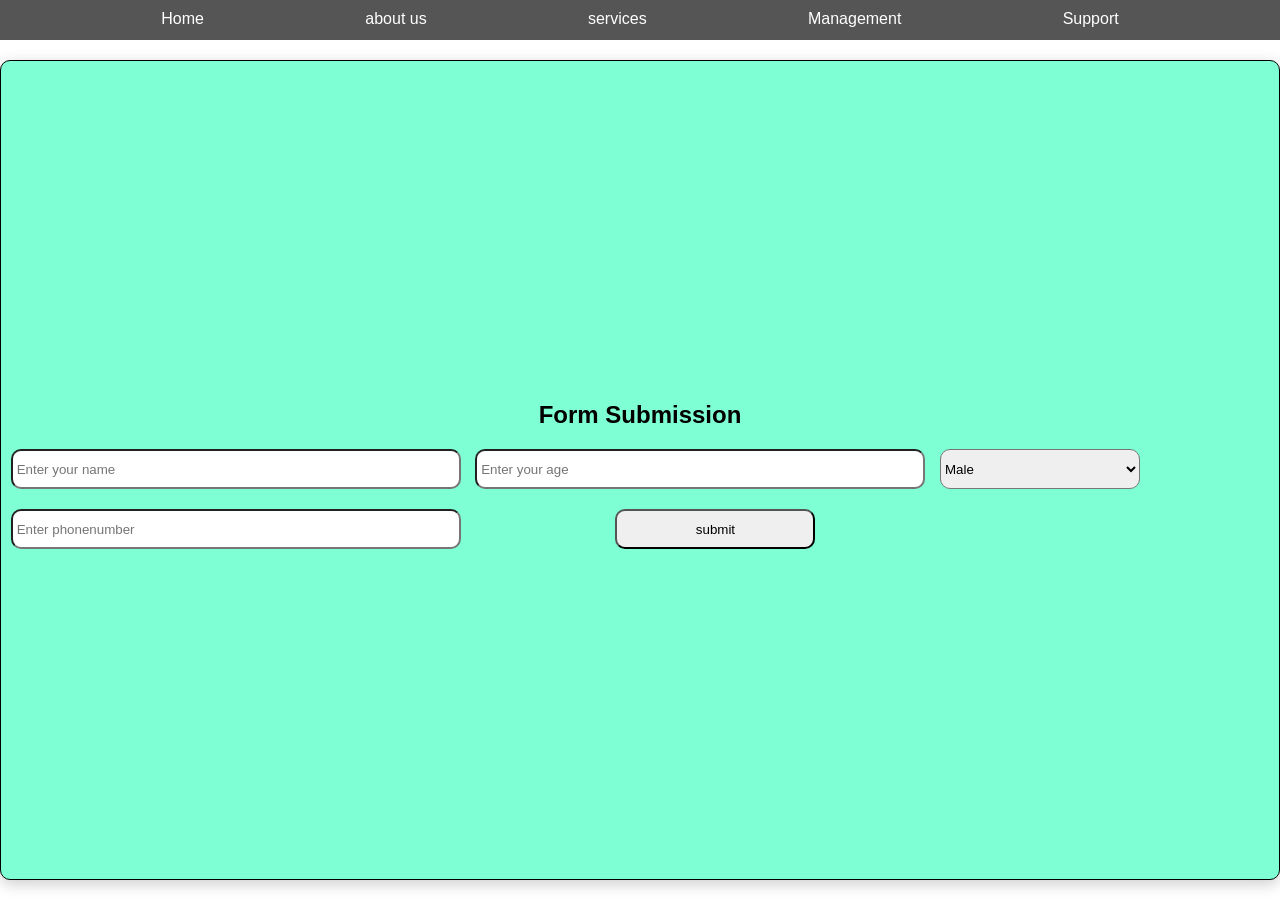
==== index.html @ 63bc832a "Initial commit" ====
<!DOCTYPE html>
<html lang="en">
<head>
    <meta charset="UTF-8">
    <meta name="viewport" content="width=device-width, initial-scale=1.0">
    <title>Auto hide alert after seconds</title>
    <style>
       *
        {
        box-sizing:border-box;
          padding:0;
          margin:0;
        }

        body
           {
           min-height:100vh;
          font-family:Arial, sans-serif;
           }
         .main
{
    display:flex;
    flex-direction:column;
    align-items:center;
     
}

.form
{
    display:flex;
    justify-content:center;
    align-items:center;
    height:calc(100vh - 80px);
    border:1px solid black;
    margin-top: 20px;
    margin-bottom: 20px;
    border-radius: 10px;
    background-color: aquamarine;
    box-shadow: 0px 4px 15px rgba(0,0,0,0.2);
}
    .form
{
    transition: 0.3s;
}

.form:hover
{
    transform: translateY(-5px);
    box-shadow: 0px 10px 25px rgba(0,0,0,0.3);
}
        .navbar
        {
            width: 100%;
            display:flex;
            justify-content:space-evenly;
            align-content: center;
            background-color: #555;
            color:white;
            height:40px;
            
        }
        .navbar a{
            color: white;
             text-decoration: none;
             margin-top:10px;
        }
        input{
            margin-left: 10px;
            margin-top:20px;
            width:450px;
            height:40px;
            color:black;
            border-radius: 10px;
           
           
        }
        input::placeholder{
         text-align:left;
       }
        select{
             margin-top: 10px;
             margin-left: 10px;
             height: 40px;
             width:200px;
              border-radius: 10px;
        }
        input[type='submit']
        {
            width:200px;
            margin-left:150px;
             border-radius: 10px;
             
        }
        
      input[type='submit']:hover{
    cursor:pointer;
    opacity:0.9;
}
        .heading{
        text-align:center;
       margin-top:10px;
}
        .success-alert{
    width:500px;
    padding:15px 20px;
    background:#e8f5e9;
    border:1px solid #4caf50;
    border-radius:8px;
    color:#2e7d32;
    display:none;
    justify-content:space-between;
    align-items:center;
    margin:20px auto;
}

.close-btn{
    cursor:pointer;
    font-size:18px;
    font-weight:bold;
}
    </style>
</head>
<body>
    <div class="main">
        <div class="navbar">
            <a href="#">Home</a>
            <a href="#">about us</a>
            <a href="#">services</a>
            <a href="#">Management</a>
            <a href="#">Support</a>
        </div>

        <div class="success-alert">
        <span>✔ Success! Your form has been submitted.</span>
      <span class="close-btn">✖</span>
</div>
        <div class="form">
            <form>
                <h2 class="heading">Form Submission</h2>
                <input type="text" placeholder=" Enter your name">
                <input type="text" placeholder=" Enter your age">
                <select>
                    <option value="male">Male</option>
                    <option value="female">Female</option>
                    <option value="others">others</option>
                </select>
                <input type="number" placeholder=" Enter phonenumber">
                <input type="submit" value="submit" id="submit">
            </form>
        </div>
    </div>
    




    <script src="script.js"></script>
</body>
</html>
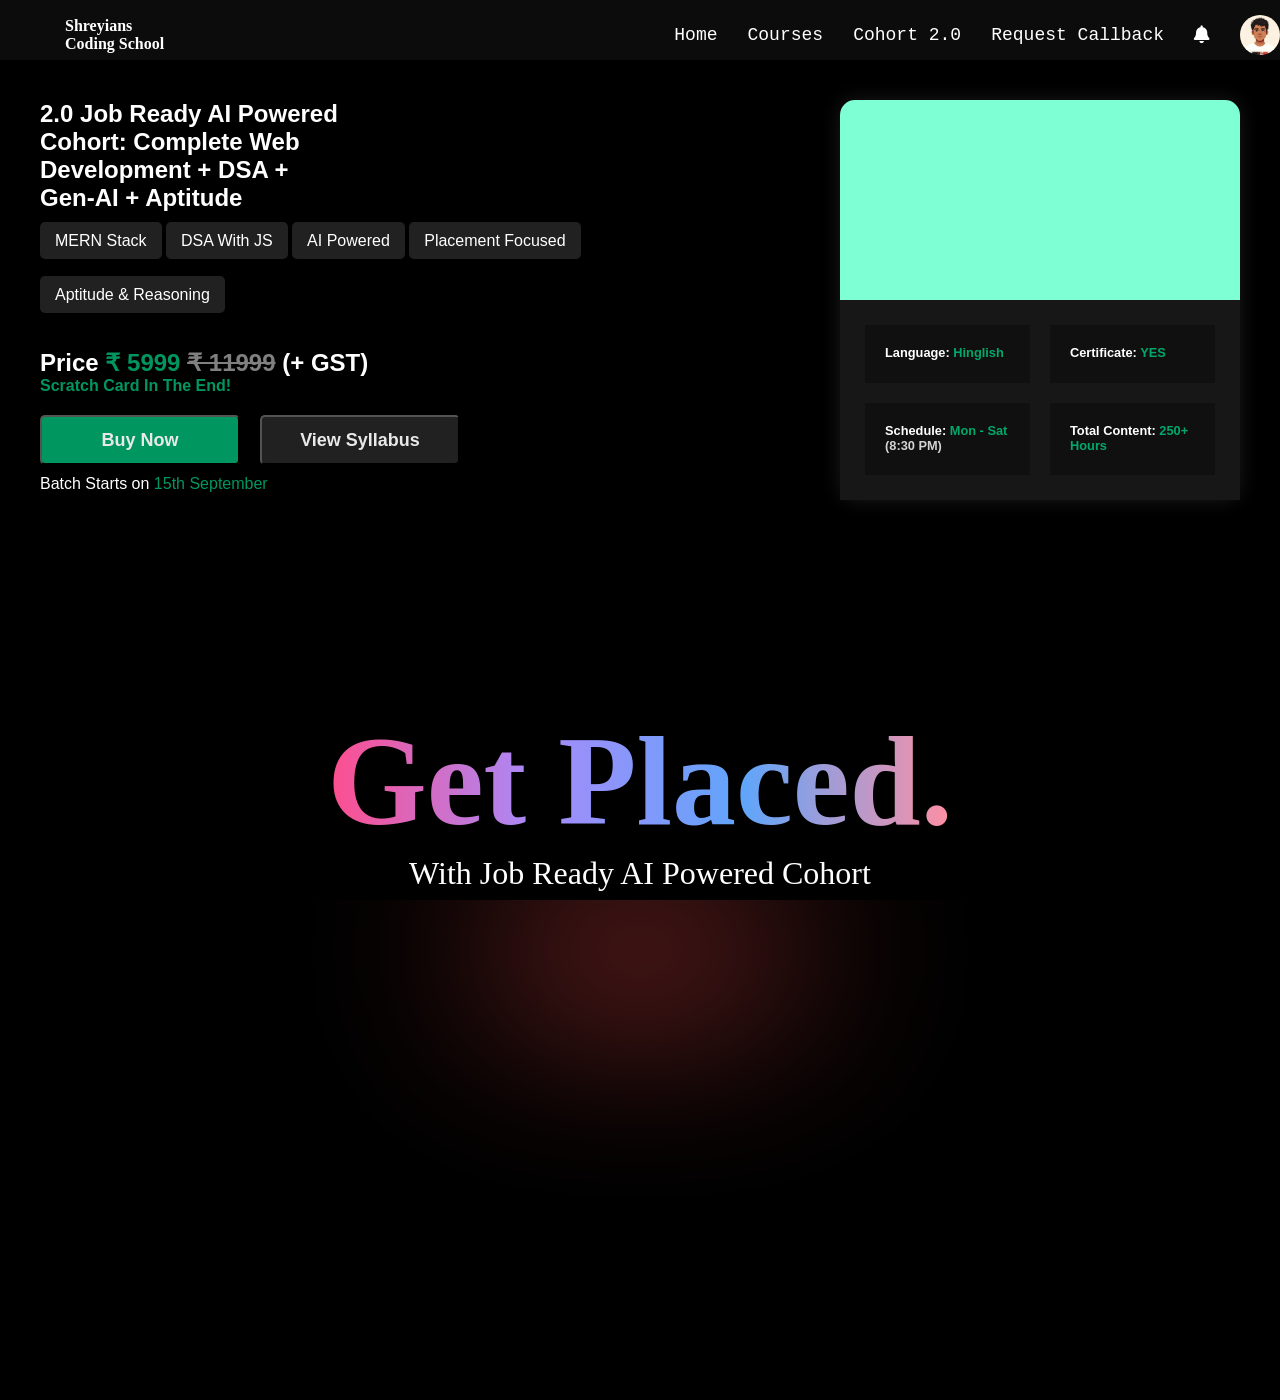
==== commit ecf961e6: "Add Snake Game project" ====
--- a/index.html
+++ b/index.html
@@ -3,157 +3,106 @@
 <head>
     <meta charset="UTF-8">
     <meta name="viewport" content="width=device-width, initial-scale=1.0">
-    <title>Auto hide alert after seconds</title>
-    <style>
-       *
-        {
-        box-sizing:border-box;
-          padding:0;
-          margin:0;
-        }
-
-        body
-           {
-           min-height:100vh;
-          font-family:Arial, sans-serif;
-           }
-         .main
-{
-    display:flex;
-    flex-direction:column;
-    align-items:center;
-     
-}
-
-.form
-{
-    display:flex;
-    justify-content:center;
-    align-items:center;
-    height:calc(100vh - 80px);
-    border:1px solid black;
-    margin-top: 20px;
-    margin-bottom: 20px;
-    border-radius: 10px;
-    background-color: aquamarine;
-    box-shadow: 0px 4px 15px rgba(0,0,0,0.2);
-}
-    .form
-{
-    transition: 0.3s;
-}
-
-.form:hover
-{
-    transform: translateY(-5px);
-    box-shadow: 0px 10px 25px rgba(0,0,0,0.3);
-}
-        .navbar
-        {
-            width: 100%;
-            display:flex;
-            justify-content:space-evenly;
-            align-content: center;
-            background-color: #555;
-            color:white;
-            height:40px;
-            
-        }
-        .navbar a{
-            color: white;
-             text-decoration: none;
-             margin-top:10px;
-        }
-        input{
-            margin-left: 10px;
-            margin-top:20px;
-            width:450px;
-            height:40px;
-            color:black;
-            border-radius: 10px;
-           
-           
-        }
-        input::placeholder{
-         text-align:left;
-       }
-        select{
-             margin-top: 10px;
-             margin-left: 10px;
-             height: 40px;
-             width:200px;
-              border-radius: 10px;
-        }
-        input[type='submit']
-        {
-            width:200px;
-            margin-left:150px;
-             border-radius: 10px;
-             
-        }
-        
-      input[type='submit']:hover{
-    cursor:pointer;
-    opacity:0.9;
-}
-        .heading{
-        text-align:center;
-       margin-top:10px;
-}
-        .success-alert{
-    width:500px;
-    padding:15px 20px;
-    background:#e8f5e9;
-    border:1px solid #4caf50;
-    border-radius:8px;
-    color:#2e7d32;
-    display:none;
-    justify-content:space-between;
-    align-items:center;
-    margin:20px auto;
-}
-
-.close-btn{
-    cursor:pointer;
-    font-size:18px;
-    font-weight:bold;
-}
-    </style>
+    <title>Document</title>
+    <link rel="stylesheet" href="style.css">
+    <link rel="stylesheet" href="https://cdnjs.cloudflare.com/ajax/libs/font-awesome/6.7.2/css/all.min.css">
 </head>
 <body>
-    <div class="main">
-        <div class="navbar">
-            <a href="#">Home</a>
-            <a href="#">about us</a>
-            <a href="#">services</a>
-            <a href="#">Management</a>
-            <a href="#">Support</a>
+    <nav>
+        <div id="logo">
+        <div class="img"></div>
+        <h4> Shreyians <br>Coding School</h4>
         </div>
+    <div id="nav-bar">
+        <h4>Home</h4>
+        <h4>Courses</h4>
+        <h4>Cohort 2.0</h4>
+         <h4>Request Callback</h4>
+        <i class="fa-solid fa-bell"></i>
+         <img src="[data-uri]" alt="profile">
+    </div>
+    </nav>
+    <main>
+        <section class="section1">
 
-        <div class="success-alert">
-        <span>✔ Success! Your form has been submitted.</span>
-      <span class="close-btn">✖</span>
+            <div class="left">  <h1>
+                 2.0 Job Ready AI Powered <br>
+               Cohort: Complete Web <br>
+                  Development + DSA + <br>
+                  Gen-AI + Aptitude
+           </h1></div>
+
+
+           <div class="right">
+            <div class="tags">  <span>MERN Stack</span>
+               <span>DSA With JS</span>
+            <span>AI Powered</span>
+            <span>Placement Focused</span>
+         <br>  <br> <br><span>Aptitude & Reasoning</span>
+           </div>
+         </div>
+
+
+           <div class="pricing">
+    <h2>
+        Price 
+        <span class="current-price">₹ 5999</span>
+        <del>₹ 11999</del>
+        <span>(+ GST)</span>
+    </h2>
+
+    <p class="offer">Scratch Card In The End!</p>
+
+    <div class="buttons">
+        <button class="buy-btn">Buy Now</button>
+        <button class="syllabus-btn">View Syllabus</button>
+    </div>
+
+    <p class="batch">
+        Batch Starts on <span>15th September</span>
+    </p>
 </div>
-        <div class="form">
-            <form>
-                <h2 class="heading">Form Submission</h2>
-                <input type="text" placeholder=" Enter your name">
-                <input type="text" placeholder=" Enter your age">
-                <select>
-                    <option value="male">Male</option>
-                    <option value="female">Female</option>
-                    <option value="others">others</option>
-                </select>
-                <input type="number" placeholder=" Enter phonenumber">
-                <input type="submit" value="submit" id="submit">
-            </form>
-        </div>
+
+           
+          
+
+        </section>
+        <section class="section2">
+            <div class="inner">
+                <div class="img-logo"></div>
+               <div class="course-info">
+
+    <div class="info-card">
+        <span class="label">Language:</span>
+        <span class="value">Hinglish</span>
     </div>
+
+    <div class="info-card">
+        <span class="label">Certificate:</span>
+        <span class="value">YES</span>
+    </div>
+
+    <div class="info-card">
+        <span class="label">Schedule:</span>
+        <span class="value">Mon - Sat</span>
+        <span class="small">(8:30 PM)</span>
+    </div>
+
+    <div class="info-card">
+        <span class="label">Total Content:</span>
+        <span class="value">250+ Hours</span>
+    </div>
+
+</div>
+            </div>
+        </section>
+    </main>
+       <section class="hero">
+        <div class="glow"></div>
+      <h1>Get Placed.</h1>
+      <p>With Job Ready AI Powered Cohort</p>
+     </section>
     
 
-
-
-
-    <script src="script.js"></script>
 </body>
 </html>
--- a/style.css
+++ b/style.css
@@ -0,0 +1,278 @@
+:root{
+    --gray: #212121;
+    --green:#009660;
+    --white:#e9e9e9;
+    --black:#0c0c0c;
+}
+
+
+*
+{
+   margin:0px;
+   padding:0px;
+   box-sizing: border-box;  
+}
+html,body{
+    height:100%;
+    width: 100%;
+    background-color: black;
+}
+nav{
+    background-color: var(--black);
+    height:60px;
+    display: flex;
+    color: white;
+    justify-content:space-between;
+    position: fixed;
+    width:100%;
+  padding-top: 10px;
+   
+}
+#logo
+{
+    display: flex;
+    align-items: center;
+    padding-left: 10px;
+    gap: 5px;
+   
+}
+.img {
+    height:50px;
+    width:50px;
+    background-image: url("shreyians.png");
+    background-size: cover;
+    
+    
+}
+#nav-bar
+{
+    display: flex;
+    /* margin-right:100px; */
+    align-items: center;
+    gap: 30px;
+    
+}
+#nav-bar img{
+    height: 40px;
+    width:40px;
+    border-radius: 50%;
+}
+#nav-bar i{
+    color: white;
+    font-size: large;
+}
+#nav-bar h4
+{
+  font-family: monospace;
+  font-size: 18px;
+  font-weight: 400;
+}
+.section1 
+{
+    color:white;
+    font-family:Helvetica;
+
+}
+main{
+    padding-top: 100px;
+    padding-left:40px;
+   display: flex;
+   justify-content: space-between;
+   
+}
+.pricing{
+    color:white;
+}
+@font-face {
+    font-family:neu ;
+    src: url(https://www.behance.net/gallery/143935055/Neue-Machina-v20-Free-Font);
+}
+
+
+.section1 .right .tags
+{
+    padding-top: 20px;
+}
+
+.section1 .right .tags span{
+   
+    background-color: var(--gray);
+    padding: 10px 15px;
+    border-radius: 5px;
+}
+
+
+.section1 .pricing
+{
+    padding-top: 45px;
+}
+.current-price
+{
+    color: var(--green);
+}
+del{
+    color:grey;
+}
+.offer
+{
+    color: var(--green);
+    font-weight: 900;
+}
+.buttons
+{
+    padding-top:20px;
+   display: flex;
+   gap:20px;
+   
+}
+ .buttons .buy-btn
+ {
+    height:50px;
+    width:200px;
+    color:var(--white);
+    background-color:var(--green);
+    font-weight: 600;
+    border-radius: 5px;
+    font-size: 18px;
+     cursor: pointer;
+    transition: all 0.3s ease;
+ }
+
+ .buttons .syllabus-btn{
+    height:50px;
+    width:200px;
+    color:var(--white);
+    background-color:var(--gray);
+    font-weight: 600;
+    border-radius: 5px;
+    font-size: 18px;
+    cursor: pointer;
+    transition: all 0.3s ease;
+ }
+
+  .buttons .syllabus-btn:hover{
+    box-shadow: 0px 10px 20px var(--gray);
+}
+.buttons .buy-btn:hover
+{
+    box-shadow: 0px 10px 20px var(--green);
+}
+.batch
+{
+    margin-top: 10px;
+}
+.batch span{
+    color: var(--green);
+}
+.section2
+{
+    color:white;
+}
+.inner
+{
+    height:400px;
+    width:400px;
+    background-color: aquamarine;
+    margin-right: 40px;
+    border-radius: 15px;
+    box-shadow: 0 0 20px rgba(255,255,255,0.1);
+}
+.section2 .img-logo
+{
+    height:200px;
+    width:400px;
+    background-image: url("ChatGPT\ Image\ Jun\ 19\,\ 2026\,\ 11_31_31\ PM.png");
+    background-size: cover;
+}
+.course-info{
+    display: grid;
+    grid-template-columns: repeat(2, 1fr);
+    gap: 20px;
+    background-color: #171717;
+    padding: 25px;
+    width: 400px;
+    height:200px;
+}
+
+.info-card{
+    background-color: #101010;
+    padding: 20px;
+    font-family: Helvetica;
+    font-size: 0.8rem;
+    font-weight: 600;
+
+    color: white;
+}
+
+.label{
+    color: white;
+}
+
+.value{
+    color: #00a86b;
+}
+
+.small{
+    font-size: 0.8;
+    color: #d3d3d3;
+}
+
+.hero{
+    height: 100vh;
+    display: flex;
+    flex-direction: column;
+    justify-content: center; /* vertical center */
+    align-items: center;     /* horizontal center */
+    text-align: center;
+    color: white;
+     padding-bottom:300px;
+}
+
+.hero h1{
+    font-size:8rem;
+}
+
+.hero p{
+    font-size: 2rem;
+}
+.hero h1{
+    font-size: 8rem;
+    font-weight: 700;
+
+    background: linear-gradient(
+        90deg,
+        #ff4d8d,
+        #a78bfa,
+        #60a5fa,
+        #ff8fa3
+    );
+
+    -webkit-background-clip: text;
+    -webkit-text-fill-color: transparent;
+}
+
+.hero{
+    position: relative;
+    text-align: center;
+}
+
+.glow{
+    position: absolute;
+
+    width: 700px;
+    height: 250px;
+
+    background: radial-gradient(
+        circle,
+        rgba(255,80,80,0.35),
+        transparent 70%
+    );
+
+    filter: blur(70px);
+
+    left: 50%;
+    top: 50%;
+
+    transform: translate(-50%, -50%);
+    z-index: -1;
+}
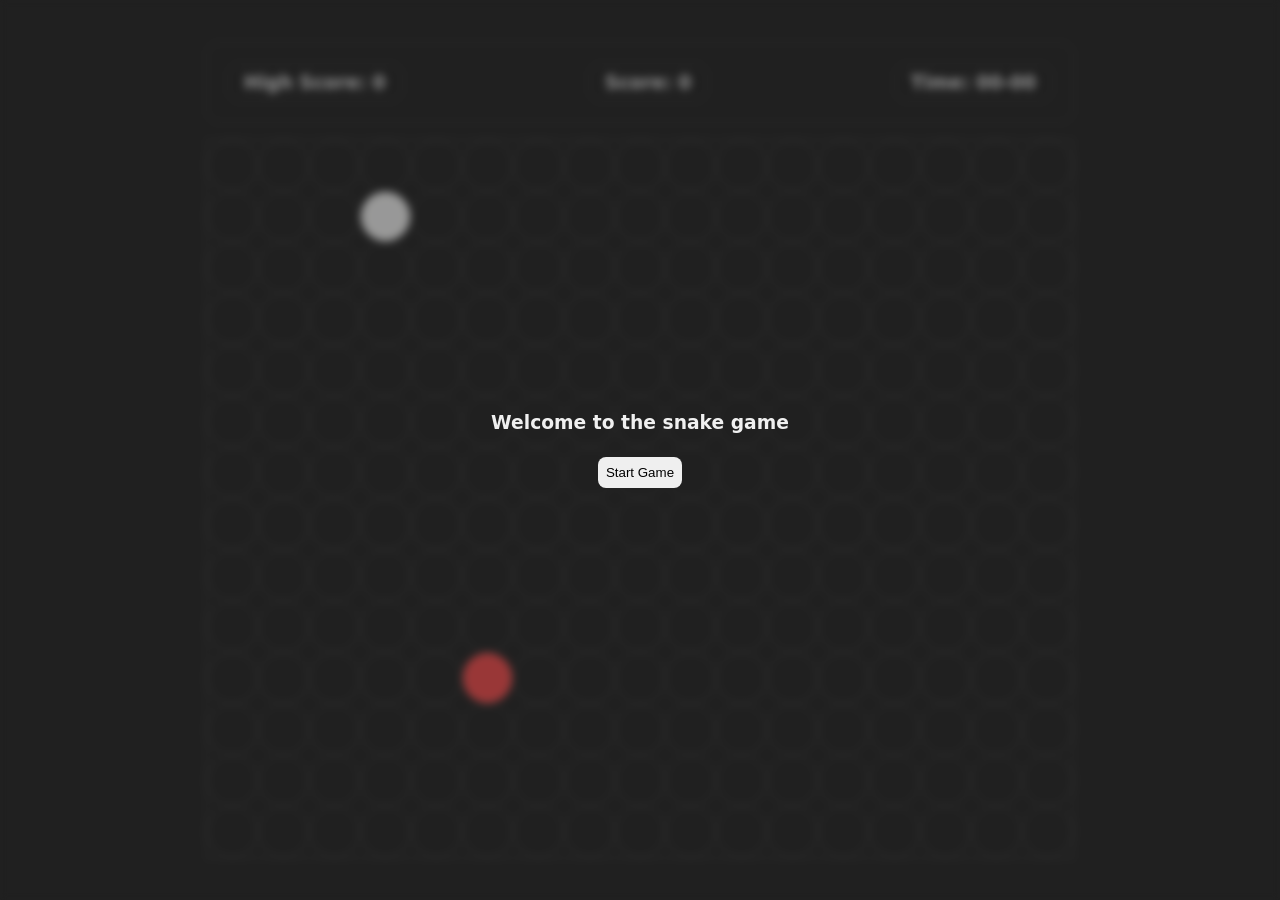
==== commit 84ef5324: "Rename snake game files" ====
--- a/index.html
+++ b/index.html
@@ -3,106 +3,48 @@
 <head>
     <meta charset="UTF-8">
     <meta name="viewport" content="width=device-width, initial-scale=1.0">
-    <title>Document</title>
+    <title>Snake Game</title>
     <link rel="stylesheet" href="style.css">
-    <link rel="stylesheet" href="https://cdnjs.cloudflare.com/ajax/libs/font-awesome/6.7.2/css/all.min.css">
 </head>
 <body>
-    <nav>
-        <div id="logo">
-        <div class="img"></div>
-        <h4> Shreyians <br>Coding School</h4>
-        </div>
-    <div id="nav-bar">
-        <h4>Home</h4>
-        <h4>Courses</h4>
-        <h4>Cohort 2.0</h4>
-         <h4>Request Callback</h4>
-        <i class="fa-solid fa-bell"></i>
-         <img src="[data-uri]" alt="profile">
-    </div>
-    </nav>
     <main>
-        <section class="section1">
+        <section>
+            <div class="infos">
+                <div class="info">
+                    <h3>High Score:
+                    <span id="highscore">0</span>
+                   </h3>
 
-            <div class="left">  <h1>
-                 2.0 Job Ready AI Powered <br>
-               Cohort: Complete Web <br>
-                  Development + DSA + <br>
-                  Gen-AI + Aptitude
-           </h1></div>
+                </div>
+                <div class="info">
+                    <h3>Score:
+                        <span id="Score">0</span>
+                    </h3>
+                </div>
 
-
-           <div class="right">
-            <div class="tags">  <span>MERN Stack</span>
-               <span>DSA With JS</span>
-            <span>AI Powered</span>
-            <span>Placement Focused</span>
-         <br>  <br> <br><span>Aptitude & Reasoning</span>
-           </div>
-         </div>
-
-
-           <div class="pricing">
-    <h2>
-        Price 
-        <span class="current-price">₹ 5999</span>
-        <del>₹ 11999</del>
-        <span>(+ GST)</span>
-    </h2>
-
-    <p class="offer">Scratch Card In The End!</p>
-
-    <div class="buttons">
-        <button class="buy-btn">Buy Now</button>
-        <button class="syllabus-btn">View Syllabus</button>
-    </div>
-
-    <p class="batch">
-        Batch Starts on <span>15th September</span>
-    </p>
-</div>
-
-           
-          
-
-        </section>
-        <section class="section2">
-            <div class="inner">
-                <div class="img-logo"></div>
-               <div class="course-info">
-
-    <div class="info-card">
-        <span class="label">Language:</span>
-        <span class="value">Hinglish</span>
-    </div>
-
-    <div class="info-card">
-        <span class="label">Certificate:</span>
-        <span class="value">YES</span>
-    </div>
-
-    <div class="info-card">
-        <span class="label">Schedule:</span>
-        <span class="value">Mon - Sat</span>
-        <span class="small">(8:30 PM)</span>
-    </div>
-
-    <div class="info-card">
-        <span class="label">Total Content:</span>
-        <span class="value">250+ Hours</span>
-    </div>
-
-</div>
+                <div class="info">
+                    <h3>Time:
+                        <span id="time">00-00</span>
+                    </h3>
+                </div>
+                
+            </div>
+            <div class="board">   
             </div>
         </section>
+        <div class="modal">
+            <div class="start-game">
+                <h3>Welcome to the snake game</h3>
+                <button class="btn btn-start">Start Game</button>
+            </div>
+             <div class="gameover">
+            <h3>Game over</h3>
+            <button class="restart-again">Restart</button>
+        </div>
+        </div>
+       
     </main>
-       <section class="hero">
-        <div class="glow"></div>
-      <h1>Get Placed.</h1>
-      <p>With Job Ready AI Powered Cohort</p>
-     </section>
-    
+    <script src="script.js"></script>
+</body>
 
-</body>
 </html>
--- a/style.css
+++ b/style.css
@@ -1,10 +1,35 @@
 :root{
-    --gray: #212121;
-    --green:#009660;
-    --white:#e9e9e9;
-    --black:#0c0c0c;
+    /* bg color */
+    --bg-color:#0c0c0c;
+    --bg-fill-color:#fdfdfc;
+
+    /* text color */
+    --text-color:#f0f0f0;
+
+    /* spacing variables */
+    --space-xs:4px;
+    --space-sm:8px;
+    --space-md:16px;
+    --space-lg:24px;
+    --space-xl:32px;
+    --space-2xl:40px;
+    --space-3xl:48px;
+    /* border colors */
+    --border-primary-color:#333333;
+    /* food color */
+    --bg-food-color:#ff3b3b;
+
+
+    /* Border radius color */
+    --border-radius-xs:4px;
+    --border-radius-sm:8px;
+    --border-radius-md:12px;
+    --border-radius-l:16px;
+    --border-radius-xl:20px;
+     --border-radius-2xl:24px;
+
+
 }
-
 
 *
 {
@@ -15,264 +40,121 @@
 html,body{
     height:100%;
     width: 100%;
-    background-color: black;
+    
 }
-nav{
-    background-color: var(--black);
-    height:60px;
+body{
+    display:flex;
+    justify-content:center;
+    align-items:center;
+}
+html{
+    font-family: system-ui, -apple-system, BlinkMacSystemFont, 'Segoe UI', Roboto, Oxygen, Ubuntu, Cantarell, 'Open Sans', 'Helvetica Neue', sans-serif;
+    background-color: var(--bg-color);
+    color:var(--text-color);
+}
+section{
+    padding:var(--space-md);
+    /* display: flex; */
+    /* flex-direction: column; */
+    
+}
+section{
+     width: 900px;
+    /* add this: */
     display: flex;
-    color: white;
-    justify-content:space-between;
-    position: fixed;
-    width:100%;
-  padding-top: 10px;
+    flex-direction: column;
+}
+section .infos
+{
+   
+    display: flex;
+    align-items: center;
+    justify-content: space-between;
+    border:1px solid var(--border-primary-color);
+    border-radius: var(--border-radius-md);
    
 }
-#logo
+.btn,.restart-again
 {
-    display: flex;
-    align-items: center;
-    padding-left: 10px;
-    gap: 5px;
-   
+    padding: var(--space-sm);
+    border: none;
+    border-radius: var(--border-radius-sm);
+    cursor: pointer;
+    transition: all 0.3s ease;
 }
-.img {
-    height:50px;
-    width:50px;
-    background-image: url("shreyians.png");
-    background-size: cover;
+.btn:hover{
+    transform: scale(1.1);
+}
+.infos{
+    padding:20px;
+}
+
+.info
+{
+padding: var(--space-sm) var(--space-md);
+ border-radius: var(--border-radius-md);
+ border: 1px solid var(--border-primary-color);
+}
+
+.board
+{
+    margin-top: var(--space-md);
+    width: 100%;
     
-    
+    border:1px solid var(--border-primary-color);
+    display: grid;
+    grid-template-columns: repeat(auto-fill,minmax(50px,1fr));
+    grid-template-rows: repeat(auto-fill,minmax(50px,1fr));
+
 }
-#nav-bar
-{
-    display: flex;
-    /* margin-right:100px; */
-    align-items: center;
-    gap: 30px;
-    
+.board {
+    height: 80vh;  
 }
-#nav-bar img{
-    height: 40px;
-    width:40px;
+.block{
+/* {   height: 30px;
+    width:30px; */
+    border: 0.2px solid var(--border-primary-color);
     border-radius: 50%;
 }
-#nav-bar i{
-    color: white;
-    font-size: large;
+
+.fill
+{
+    background-color: var(--bg-fill-color);
 }
-#nav-bar h4
+
+.food
 {
-  font-family: monospace;
-  font-size: 18px;
-  font-weight: 400;
+    background-color: var(--bg-food-color);
 }
-.section1 
+.modal
 {
-    color:white;
-    font-family:Helvetica;
+    height:100vh;
+    width:100vw;
+    position: fixed;
+    top:0;
+   background-color: rgba(53, 53, 53, 0.5); /* or lower alpha like 0.3 */
+     backdrop-filter: blur(4px);
+     -webkit-backdrop-filter: blur(4px);
+    display: flex;
+    justify-content: center;
+    align-items: center;
+}
+.modal .start-game,.gameover
+{
+    display:flex;
+    flex-direction: column;
+    align-items: center;
+    gap:var(--space-lg);
 
 }
-main{
-    padding-top: 100px;
-    padding-left:40px;
-   display: flex;
-   justify-content: space-between;
-   
+
+.modal .gameover
+{
+    display: none;
 }
-.pricing{
-    color:white;
-}
-@font-face {
-    font-family:neu ;
-    src: url(https://www.behance.net/gallery/143935055/Neue-Machina-v20-Free-Font);
-}
-
-
-.section1 .right .tags
-{
-    padding-top: 20px;
-}
-
-.section1 .right .tags span{
-   
-    background-color: var(--gray);
-    padding: 10px 15px;
-    border-radius: 5px;
-}
-
-
-.section1 .pricing
-{
-    padding-top: 45px;
-}
-.current-price
-{
-    color: var(--green);
-}
-del{
-    color:grey;
-}
-.offer
-{
-    color: var(--green);
-    font-weight: 900;
-}
-.buttons
-{
-    padding-top:20px;
-   display: flex;
-   gap:20px;
-   
-}
- .buttons .buy-btn
- {
-    height:50px;
-    width:200px;
-    color:var(--white);
-    background-color:var(--green);
-    font-weight: 600;
-    border-radius: 5px;
-    font-size: 18px;
-     cursor: pointer;
-    transition: all 0.3s ease;
- }
-
- .buttons .syllabus-btn{
-    height:50px;
-    width:200px;
-    color:var(--white);
-    background-color:var(--gray);
-    font-weight: 600;
-    border-radius: 5px;
-    font-size: 18px;
-    cursor: pointer;
-    transition: all 0.3s ease;
- }
-
-  .buttons .syllabus-btn:hover{
-    box-shadow: 0px 10px 20px var(--gray);
-}
-.buttons .buy-btn:hover
-{
-    box-shadow: 0px 10px 20px var(--green);
-}
-.batch
-{
-    margin-top: 10px;
-}
-.batch span{
-    color: var(--green);
-}
-.section2
-{
-    color:white;
-}
-.inner
-{
-    height:400px;
-    width:400px;
-    background-color: aquamarine;
-    margin-right: 40px;
-    border-radius: 15px;
-    box-shadow: 0 0 20px rgba(255,255,255,0.1);
-}
-.section2 .img-logo
-{
-    height:200px;
-    width:400px;
-    background-image: url("ChatGPT\ Image\ Jun\ 19\,\ 2026\,\ 11_31_31\ PM.png");
-    background-size: cover;
-}
-.course-info{
-    display: grid;
-    grid-template-columns: repeat(2, 1fr);
-    gap: 20px;
-    background-color: #171717;
-    padding: 25px;
-    width: 400px;
-    height:200px;
-}
-
-.info-card{
-    background-color: #101010;
-    padding: 20px;
-    font-family: Helvetica;
-    font-size: 0.8rem;
-    font-weight: 600;
-
-    color: white;
-}
-
-.label{
-    color: white;
-}
-
-.value{
-    color: #00a86b;
-}
-
-.small{
-    font-size: 0.8;
-    color: #d3d3d3;
-}
-
-.hero{
-    height: 100vh;
+main {
     display: flex;
-    flex-direction: column;
-    justify-content: center; /* vertical center */
-    align-items: center;     /* horizontal center */
-    text-align: center;
-    color: white;
-     padding-bottom:300px;
-}
-
-.hero h1{
-    font-size:8rem;
-}
-
-.hero p{
-    font-size: 2rem;
-}
-.hero h1{
-    font-size: 8rem;
-    font-weight: 700;
-
-    background: linear-gradient(
-        90deg,
-        #ff4d8d,
-        #a78bfa,
-        #60a5fa,
-        #ff8fa3
-    );
-
-    -webkit-background-clip: text;
-    -webkit-text-fill-color: transparent;
-}
-
-.hero{
-    position: relative;
-    text-align: center;
-}
-
-.glow{
-    position: absolute;
-
-    width: 700px;
-    height: 250px;
-
-    background: radial-gradient(
-        circle,
-        rgba(255,80,80,0.35),
-        transparent 70%
-    );
-
-    filter: blur(70px);
-
-    left: 50%;
-    top: 50%;
-
-    transform: translate(-50%, -50%);
-    z-index: -1;
+    justify-content: center;
+    align-items: center;
+    width: 100%;
 }
